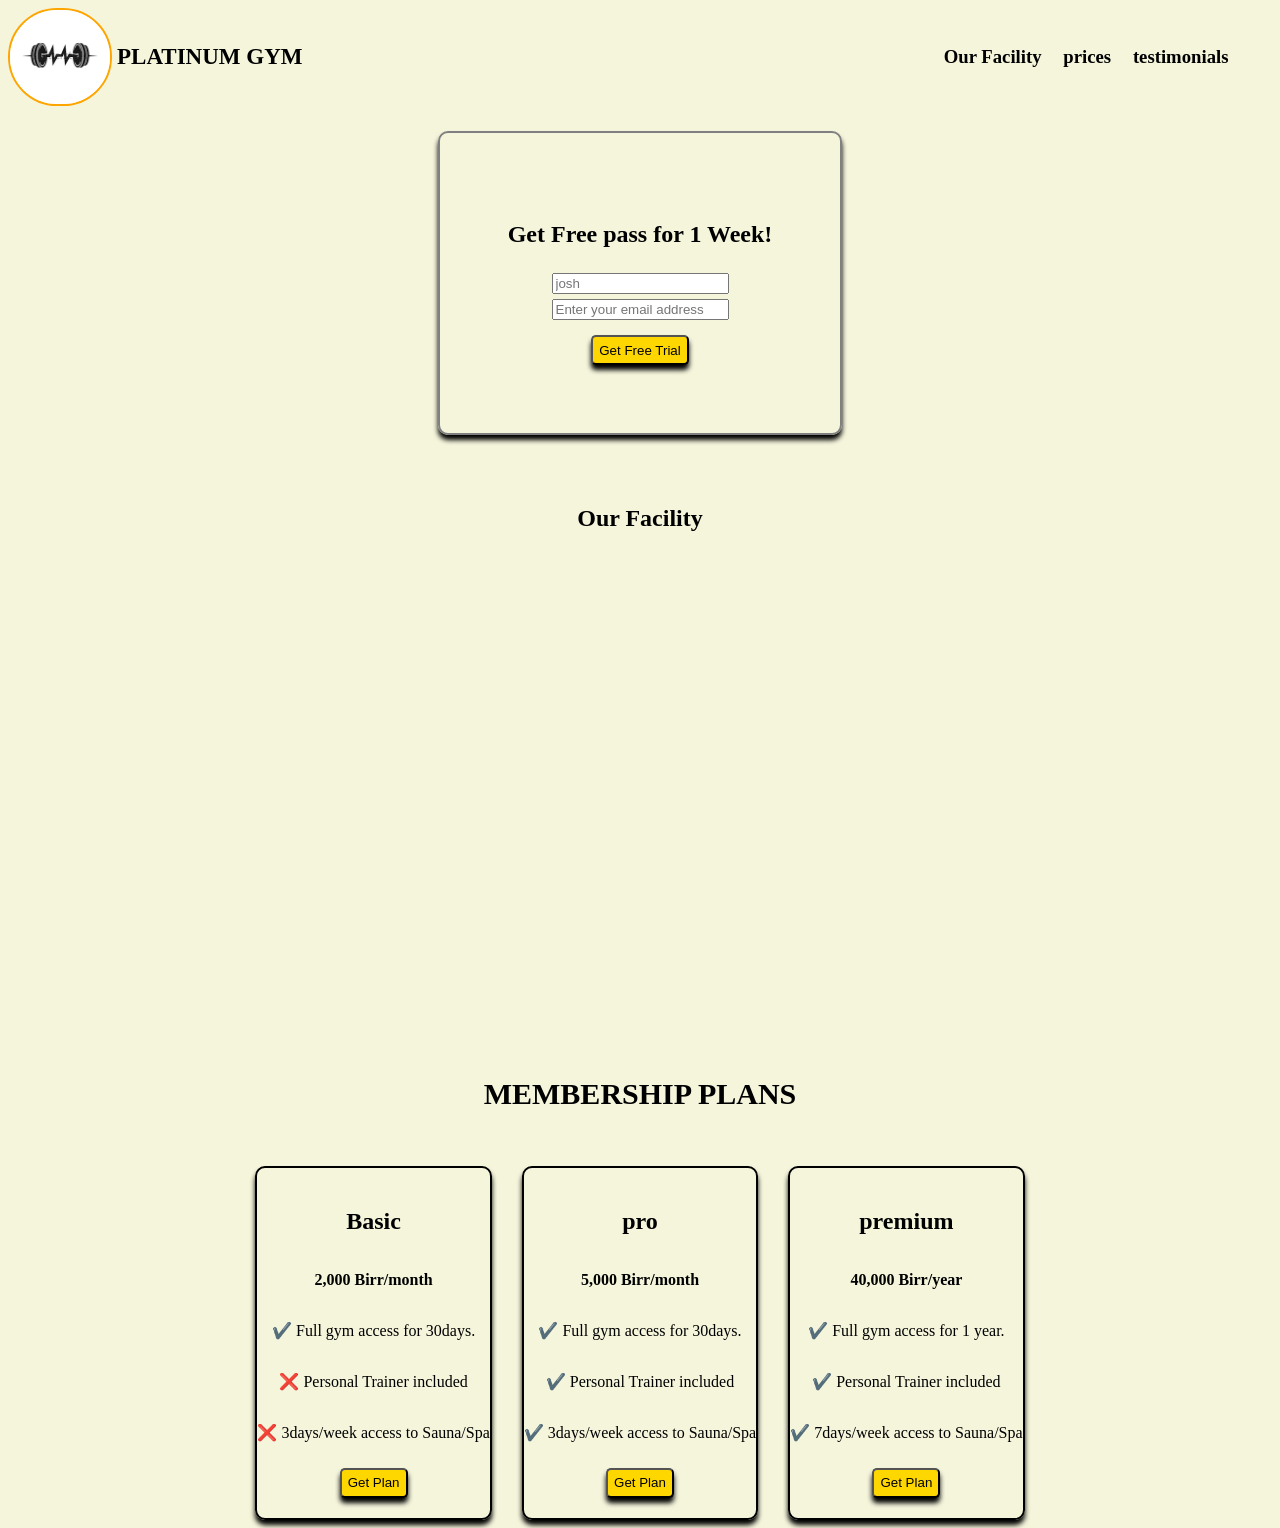
==== css/landing-page/index.html @ 07fcf99b "landing page assignment done" ====
<!DOCTYPE html>
<html lang="en">
  <head>
    <meta charset="UTF-8" />
    <title>Product Landing Page</title>
    <link rel='stylesheet' href="styles.css">
  </head>

<body>
  <header id="header">
    <div class="left-header">
    <img id="header-img" src="[data-uri]">
      <h2 class="gym-name">platinum gym</h2>
      </div>

      <nav id="nav-bar">
      <h3 class="nav-link"><a href=".facility">
        Our Facility</a></h3>
      <h3 class="nav-link"><a href=".membership-plan">
        prices</a></h3>
      <h3 class="nav-link"><a>testimonials</a><h3>
      </nav>
  </header>
    <div class="form-box">
      <form id="form" action='https://www.freecodecamp.org/email-submit' method='post'>
      <h2 class="offer">Get Free pass for 1 Week!</h2>
      <input type="name" arial-label="name" placeholder="josh">
      <input type="email" id="email" placeholder="Enter your email address" arial-label='email address'required>
      <input id="submit-button"type="submit" value="Get Free Trial">
      </form>
      <div class='facility-box'>
        <h2 class="facility">Our Facility</h2>
      <iframe id="video" width="800px"height="500px" src="https://www.youtube.com/embed/0S5NgO4zkRE?si=WdUH213lOeUOvBZl" title="YouTube video player" frameborder="0" allow="accelerometer; autoplay; clipboard-write; encrypted-media; gyroscope; picture-in-picture; web-share" referrerpolicy="strict-origin-when-cross-origin" allowfullscreen></iframe>
      <div>
      <div class="membership-plan-box">
        <h2 class="membership-plan">Membership plans</h2>
        <div class='plans'>
          <div class='card-plan basic'>
            <h2>Basic</h2>
            <p class="price">2,000 Birr/month</p>
            <p class='checked'>Full gym access for 30days.</p>
            <p class='unchecked'>Personal Trainer included</p>
            <p class="unchecked">3days/week access to Sauna/Spa</p>
            <input id="submit-button"type="submit" value="Get Plan">
          </div>
          <div class="card-plan pro">
            <h2>pro</h2>
            <p class="price">5,000 Birr/month</p>
            <p class='checked'>Full gym access for 30days.</p>
            <p class='checked'>Personal Trainer included</p>
            <p class="checked">3days/week access to Sauna/Spa</p>
            <input id="submit-button"type="submit" value="Get Plan">
          </div>
          <div class='card-plan premium'>
            <h2>premium</h2>
            <p class="price">40,000 Birr/year</p>
            <p class='checked'>Full gym access for 1 year.</p>
            <p class='checked'>Personal Trainer included</p>
            <p class="checked">7days/week access to Sauna/Spa</p>
          <input id="submit-button"type="submit" value="Get Plan">
          </div>
      </div>
    </div>
    <footer></footer>
</body>

</html>
---- css/landing-page/styles.css ----
body{
  background:beige;
}
#header{
  display:flex;
  justify-content:space-between;
  margin-bottom:25px;
  background:beige;  
}
.left-header{
  display:flex;
  justify-content:felx-start;
  align-items:center;
  margin:0;
  gap:5px;
}
#nav-bar{
  display:flex;
  justify-content:space-evenly;
  align-items:center;
  width:350px;
  flex-wrap:wrap;
  

}
img{
  margin:0px;
  padding:0px;
  border:2px solid orange;
  width:100px;
  border-radius:50px;
}
.gym-name{
  font-size:23px;
  text-transform:uppercase;
}
.offer{
  text-align:center;
}
.form-box{
  display:flex;
  flex-direction:column;
  justify-content:center;
  align-items:center;
  gap:50px;
  margin-top:20px;
}
#form{
  display:flex;
  flex-direction:column;
  justify-content:center;
  align-items:center;
  gap:5px;
  border: 2px solid grey;
  width:400px;
  height:300px;
  border-radius:10px;
  box-shadow:0 5px 5px;
  
}
#submit-button{
  color:black;
  background:Gold;
  border-radius:5px;
  height:30px;
  margin-top:10px;
  box-shadow:0 5px 5px;
}
.membership-plan-box{
  display:flex;
  flex-direction:column;
  align-items:center;
  gap:30px;
  flex-wrap:wrap;
}
.card-plan{
  display:flex;
  flex-direction:column;
  border:2px solid black;
  justify-content:center;
  align-items:center;
  border-radius:10px;
  box-shadow: 0 5px 5px;
  height:350px;
  transition: transform 0.2s ease;
  
  }
.plans{
  display:flex;
  gap:30px;
}
.unchecked::before{
  content:"❌ ";
}
.checked::before{
  content:"✔️ ";
}
.price{
  font-weight:bold;
}
.membership-plan{
  font-size:30px;
  text-transform:uppercase;
}
.facility-box{
  display:flex;
  justify-content:center;
  flex-direction:column;
  align-items:center;
}
a{
  text-decoration: none;
  color:black;
}
.card-plan:hover{
  transform: translateY(-8px);
  box-shadow:0 15px 15px;
}
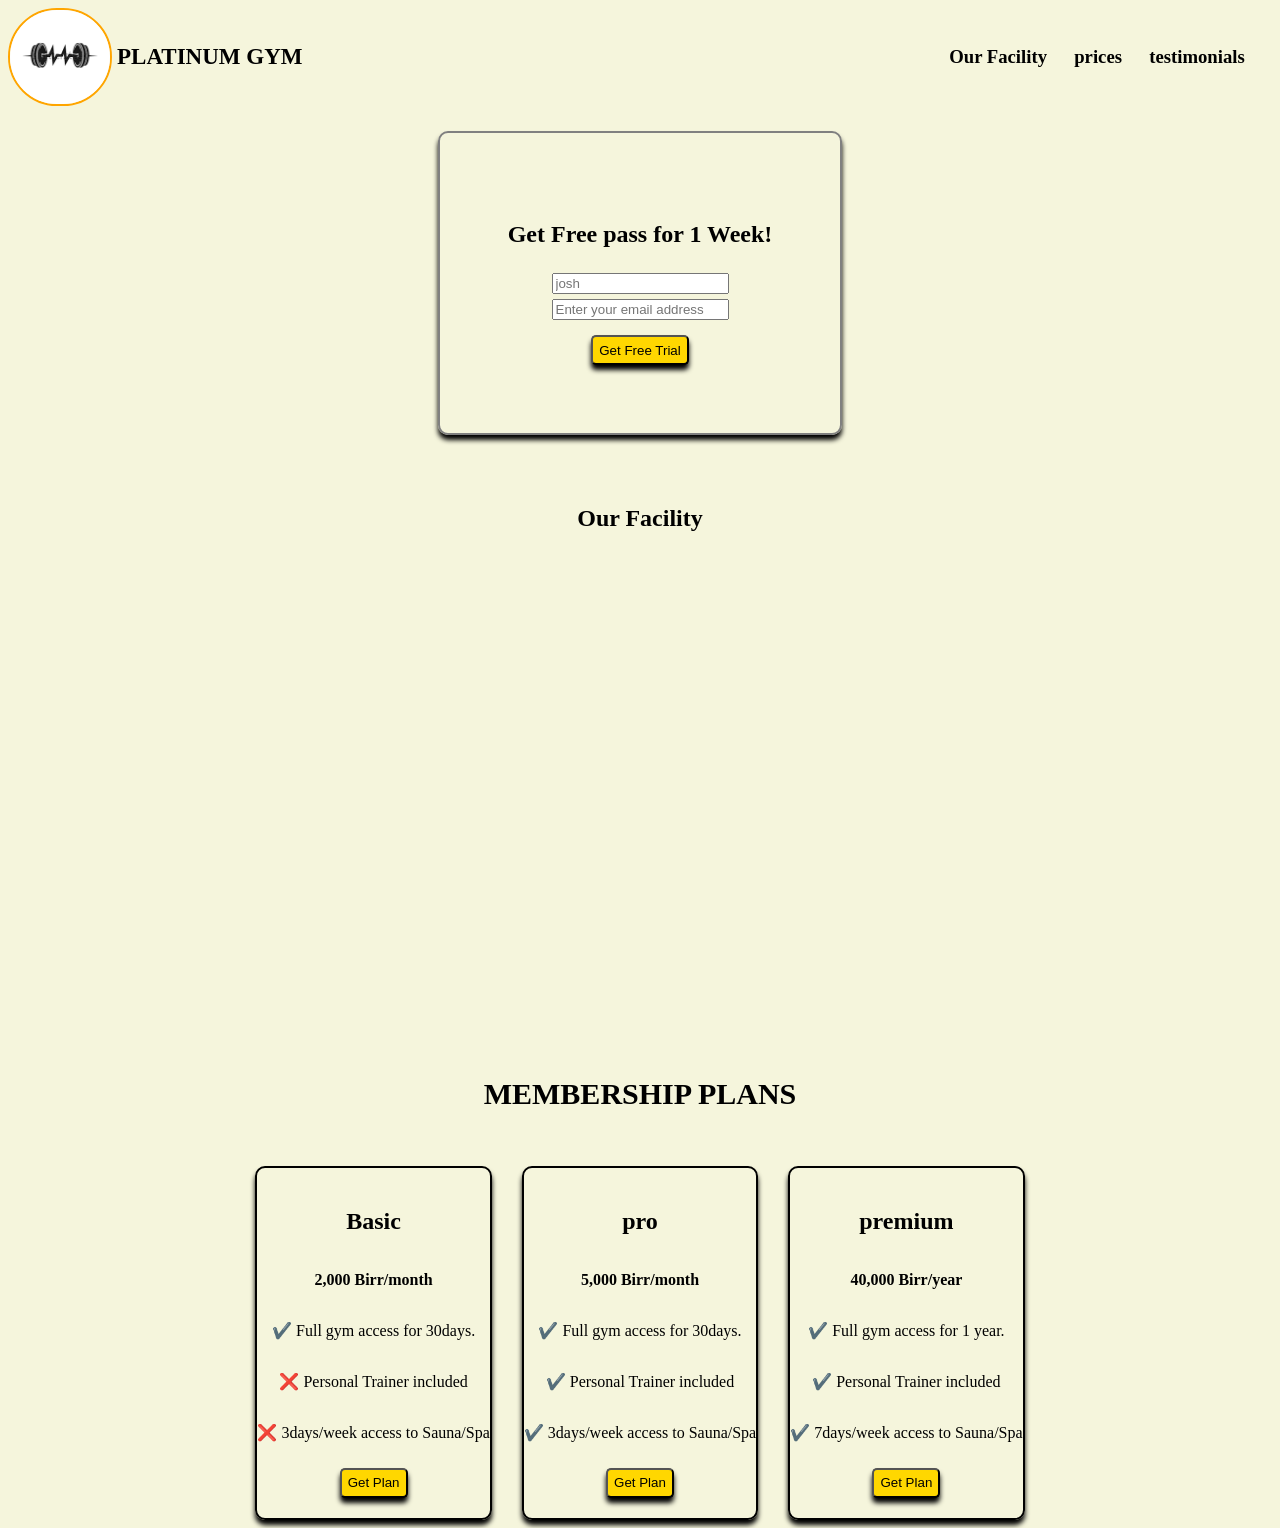
==== commit e3a25554: "fixed the nav-link <a> destination path from a class to id" ====
--- a/css/landing-page/index.html
+++ b/css/landing-page/index.html
@@ -14,11 +14,11 @@
       </div>
 
       <nav id="nav-bar">
-      <h3 class="nav-link"><a href=".facility">
+      <h3 class="nav-link"><a href="#facility">
         Our Facility</a></h3>
-      <h3 class="nav-link"><a href=".membership-plan">
+      <h3 class="nav-link"><a href="#membership-plan">
         prices</a></h3>
-      <h3 class="nav-link"><a>testimonials</a><h3>
+      <h3 class="nav-link"><a href="#testimonials">testimonials</a></h3>
       </nav>
   </header>
     <div class="form-box">
@@ -29,11 +29,11 @@
       <input id="submit-button"type="submit" value="Get Free Trial">
       </form>
       <div class='facility-box'>
-        <h2 class="facility">Our Facility</h2>
+        <h2 id="facility">Our Facility</h2>
       <iframe id="video" width="800px"height="500px" src="https://www.youtube.com/embed/0S5NgO4zkRE?si=WdUH213lOeUOvBZl" title="YouTube video player" frameborder="0" allow="accelerometer; autoplay; clipboard-write; encrypted-media; gyroscope; picture-in-picture; web-share" referrerpolicy="strict-origin-when-cross-origin" allowfullscreen></iframe>
       <div>
       <div class="membership-plan-box">
-        <h2 class="membership-plan">Membership plans</h2>
+        <h2 id="membership-plan">Membership plans</h2>
         <div class='plans'>
           <div class='card-plan basic'>
             <h2>Basic</h2>
--- a/css/landing-page/styles.css
+++ b/css/landing-page/styles.css
@@ -98,7 +98,7 @@
 .price{
   font-weight:bold;
 }
-.membership-plan{
+#membership-plan{
   font-size:30px;
   text-transform:uppercase;
 }
